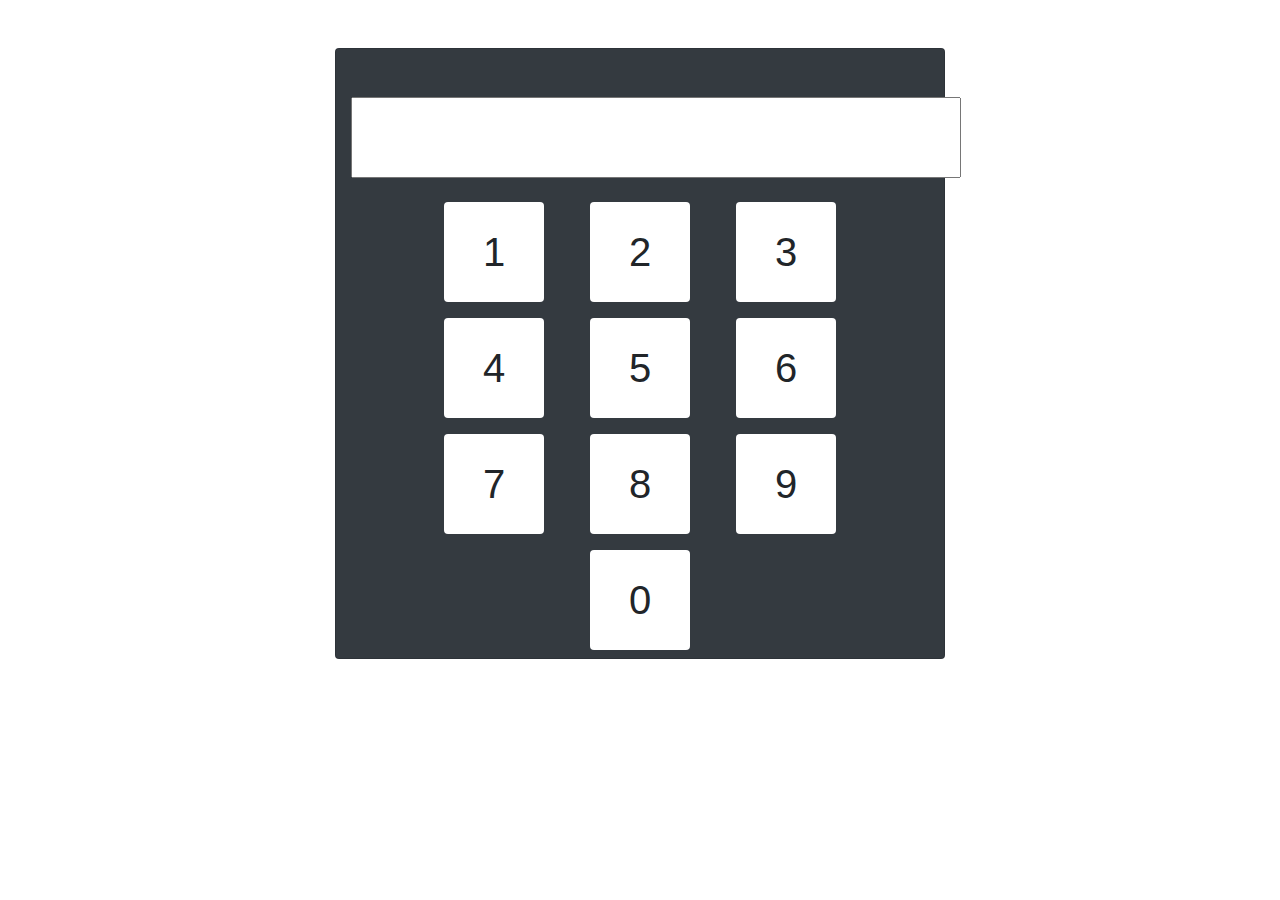
==== index.html @ e39f2fd8 "simple buttons and entry made" ====
<html lang="en">
<head>
    <meta charset="UTF-8">
    <meta name="viewport" content="width=device-width, initial-scale=1.0">
    <title>Calculator</title>
    
    <script src="https://ajax.googleapis.com/ajax/libs/jquery/3.7.1/jquery.min.js"></script>
    <link rel="stylesheet" href="https://cdn.jsdelivr.net/npm/bootstrap@4.3.1/dist/css/bootstrap.min.css" integrity="sha384-ggOyR0iXCbMQv3Xipma34MD+dH/1fQ784/j6cY/iJTQUOhcWr7x9JvoRxT2MZw1T" crossorigin="anonymous">
    <link rel="stylesheet" href="style/style.css">

    <script src="scripts/validate_input.js">
    </script>
    <script src="scripts/buttons.js"></script>

</head>
<body>
    
    <div class="container mt-5" >

        
        

        <div class="card bg-dark">
            <div class="row mx-auto">
                <div class="col-3">
                    <form action="">
                        <input type="text" id="berekening" oninput="validateInput(event)" title="Please enter numbers and the symbols *, -, +, / only" required class="mt-5">
                    </form>
                </div>
            </div>
            <div class="row mx-auto">
                <div class="col">
                <button class="btn bg-white" id="cal-1">1</button>
                </div>
                <div class="col">
                <button class="btn bg-white" id="cal-2">2</button>
                </div>
                <div class="col">
                <button class="btn bg-white" id="cal-3">3</button>
                </div>
            </div>
            <div class="row mx-auto">
                <div class="col">
                <button class="btn bg-white" id="cal-4">4</button>
                </div>
                <div class="col">
                <button class="btn bg-white" id="cal-5">5</button>
                </div>
                <div class="col">
                <button class="btn bg-white" id="cal-6">6</button>
                </div>
            </div>
            <div class="row mx-auto">
                <div class="col">
                <button class="btn bg-white" id="cal-7">7</button>
                </div>
                <div class="col">
                <button class="btn bg-white" id="cal-8">8</button>
                </div>
                <div class="col">
                <button class="btn bg-white" id="cal-9">9</button>
                </div>
            </div>
            <div class="row mx-auto">
                <div class="col-3">
                <button class="btn bg-white" id="cal-0">0</button>
                
                </div>
            </div>
            
        </div>
    </div>
    
    </div>
</body>
</html>
---- style/style.css ----
.btn{
    display: flex;
    width: 15vw;
    margin: 0.5rem;
    
    height: 15vw;
    max-width: 100px;
    max-height: 100px;
    justify-content: center;
    align-items: center;
    font-size: 6vw;
    
}

.container{

    width: 50%;
    min-width: 500px;
}
#berekening{
    font-size: 50px;
    width: 500%;
}
@media only screen and (min-width:800px) {
    .btn{
        font-size: 40px;
    }
}
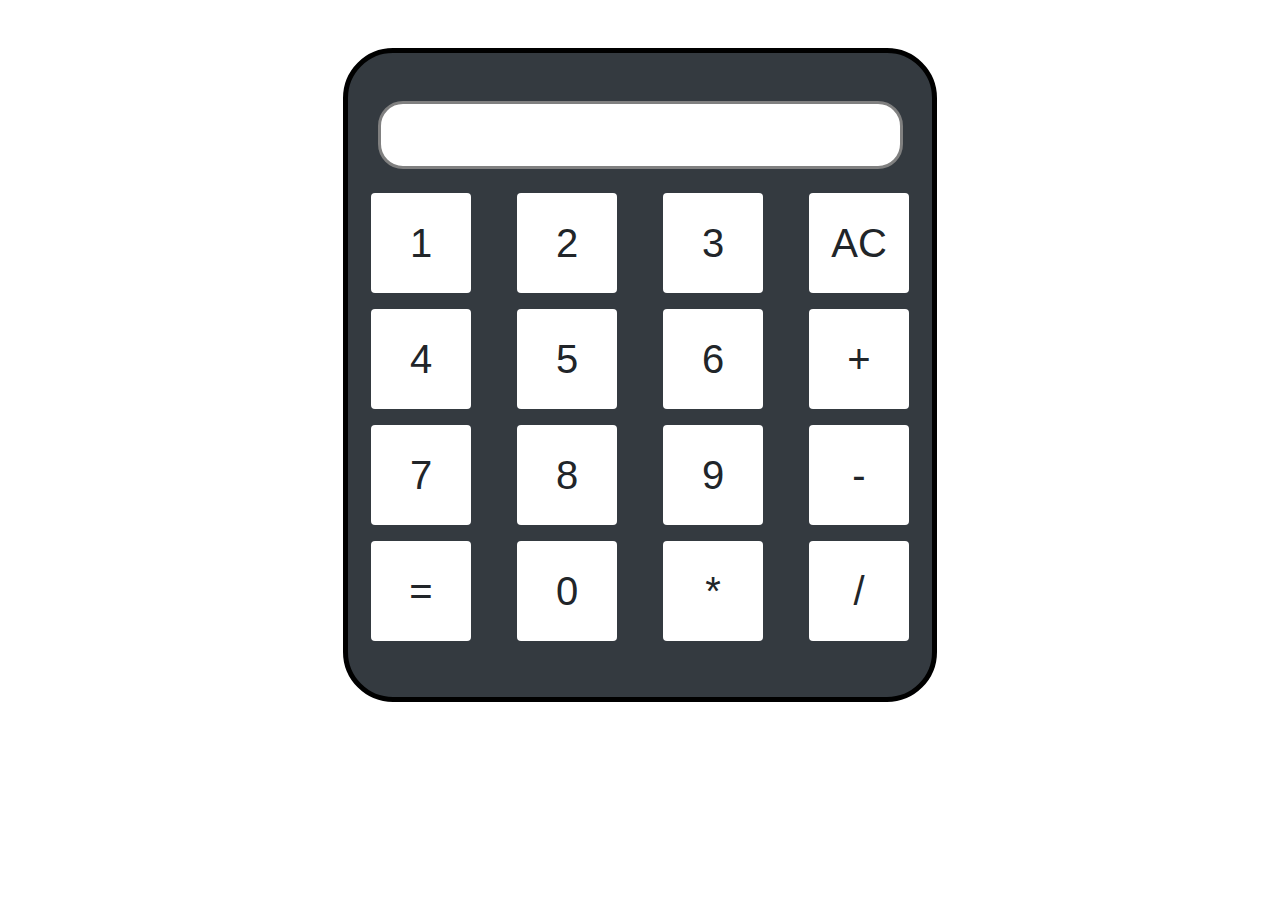
==== commit f1cb71b8: "made the calculator more resposive" ====
--- a/index.html
+++ b/index.html
@@ -14,19 +14,22 @@
 
 </head>
 <body>
-    
-    <div class="container mt-5" >
+<div class="container mt-5">
+
+
+
+    <div class="calculator-container">
 
         
         
 
-        <div class="card bg-dark">
+        <div class="card bg-dark pb-5">
             <div class="row mx-auto">
-                <div class="col-3">
-                    <form action="">
-                        <input type="text" id="berekening" oninput="validateInput(event)" title="Please enter numbers and the symbols *, -, +, / only" required class="mt-5">
-                    </form>
-                </div>
+                
+                <form action="" class="col-12">
+                    <input type="text" id="berekening" oninput="validateInput(event)" title="Please enter numbers and the symbols *, -, +, / only" required class="mt-5">
+                </form>
+                
             </div>
             <div class="row mx-auto">
                 <div class="col">
@@ -37,6 +40,9 @@
                 </div>
                 <div class="col">
                 <button class="btn bg-white" id="cal-3">3</button>
+                </div>
+                <div class="col">
+                    <button class="btn bg-white" id="cal-AC">AC</button>
                 </div>
             </div>
             <div class="row mx-auto">
@@ -49,6 +55,10 @@
                 <div class="col">
                 <button class="btn bg-white" id="cal-6">6</button>
                 </div>
+                <div class="col">
+                    <button class="btn bg-white" id="cal-+">+</button>
+
+                </div>
             </div>
             <div class="row mx-auto">
                 <div class="col">
@@ -60,11 +70,24 @@
                 <div class="col">
                 <button class="btn bg-white" id="cal-9">9</button>
                 </div>
+                <div class="col">
+                    <button class="btn bg-white" id="cal--">-</button>
+                </div>
             </div>
             <div class="row mx-auto">
-                <div class="col-3">
+                <div class="col">
+                    <button class="btn bg-white" id="cal-=">=</button>
+                </div>
+                <div class="col">
+                    
                 <button class="btn bg-white" id="cal-0">0</button>
                 
+                </div>
+                <div class="col">
+                    <button class="btn bg-white" id="cal-*">*</button>
+                </div>
+                <div class="col">
+                    <button class="btn bg-white" id="cal-/">/</button>
                 </div>
             </div>
             
@@ -72,5 +95,6 @@
     </div>
     
     </div>
+</div>
 </body>
 </html>--- a/style/style.css
+++ b/style/style.css
@@ -1,28 +1,46 @@
 .btn{
     display: flex;
-    width: 15vw;
+    width: 13vw;
     margin: 0.5rem;
     
-    height: 15vw;
+    height: 13vw;
     max-width: 100px;
     max-height: 100px;
+    
     justify-content: center;
     align-items: center;
     font-size: 6vw;
     
 }
+.calculator-container{
+    justify-content: center; 
+    display: flex;
+}
 
-.container{
+#berekening{
+    font-size: 40px;
+    border-radius: 25px;
+    border: solid grey 3px
+}
+.card{
+    border: solid black 5px;
+    max-width: fit-content;
+    border-radius: 50px;
 
-    width: 50%;
-    min-width: 500px;
 }
-#berekening{
-    font-size: 50px;
-    width: 500%;
+@media only screen and (min-width:600px) {
+    .btn{
+        font-size: 40px;
+        max-width: 70px;
+        max-height: 70px;
+    }
 }
 @media only screen and (min-width:800px) {
     .btn{
         font-size: 40px;
+        max-width: 100px;
+        max-height: 100px;
     }
+
+    
 }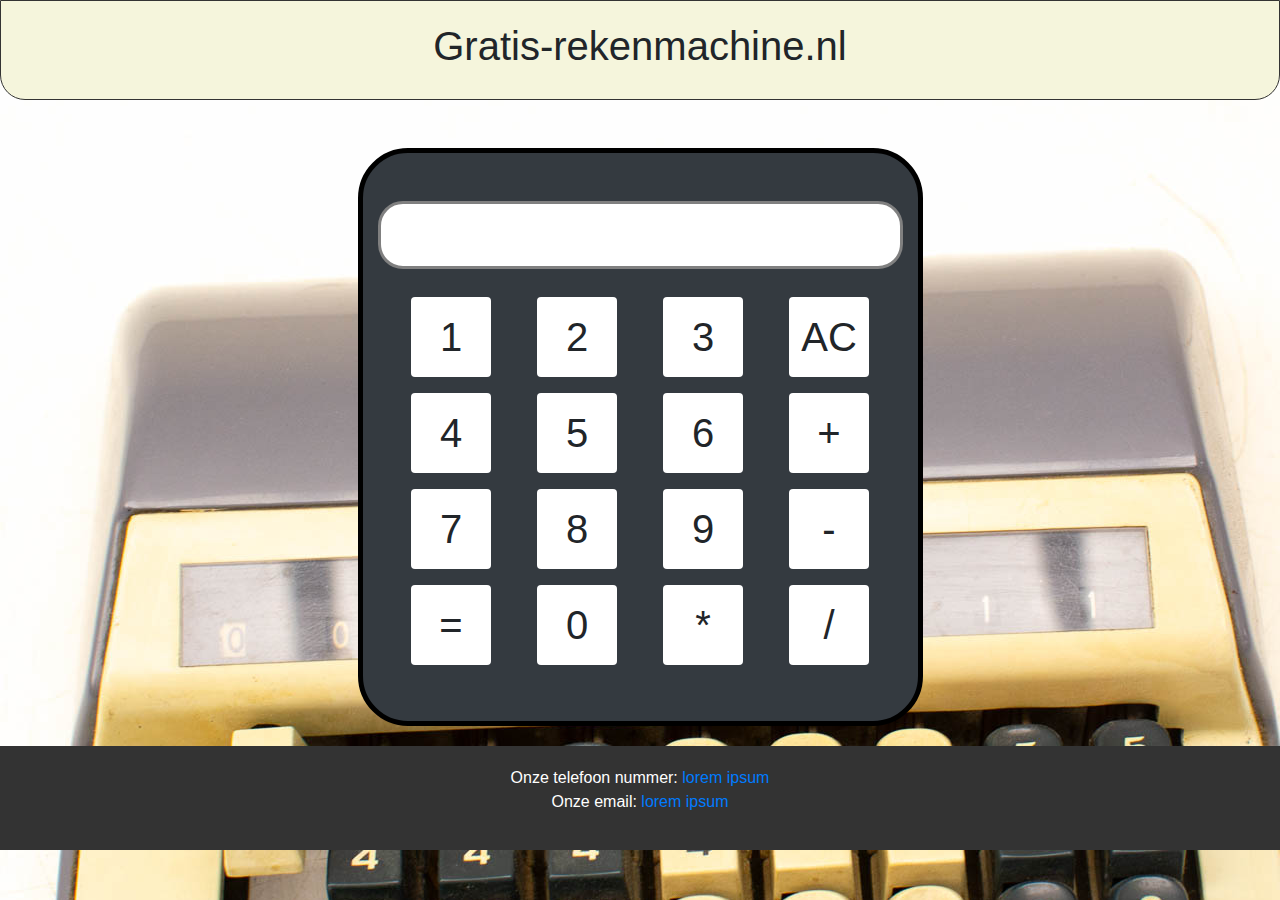
==== commit 1c276079: "header en footer toegevoegd" ====
--- a/index.html
+++ b/index.html
@@ -14,6 +14,10 @@
 
 </head>
 <body>
+    <header>
+        <h1>Gratis-rekenmachine.nl</h1>
+        
+    </header>
 <div class="container mt-5">
 
 
@@ -25,11 +29,11 @@
 
         <div class="card bg-dark pb-5">
             <div class="row mx-auto">
+                <div class="col-12">
                 
-                <form action="" class="col-12">
-                    <input type="text" id="berekening" oninput="validateInput(event)" title="Please enter numbers and the symbols *, -, +, / only" required class="mt-5">
-                </form>
+                    <input type="text" id="berekening" oninput="validateInput(event)" title="Please enter numbers and the symbols *, -, +, / only" required class="mt-5 w-100">
                 
+                </div>
             </div>
             <div class="row mx-auto">
                 <div class="col">
@@ -93,8 +97,13 @@
             
         </div>
     </div>
-    
-    </div>
+
+    </div>    
+    <footer>
+        <p>Onze telefoon nummer: <a href="tel:123456789">lorem ipsum</a>
+        <br>Onze email: <a href="email@gmail.com">lorem ipsum</a>
+        </p>
+    </footer>
 </div>
 </body>
 </html>--- a/style/style.css
+++ b/style/style.css
@@ -1,9 +1,9 @@
 .btn{
     display: flex;
-    width: 13vw;
+    width: 11vw;
     margin: 0.5rem;
     
-    height: 13vw;
+    height: 11vw;
     max-width: 100px;
     max-height: 100px;
     
@@ -28,6 +28,44 @@
     border-radius: 50px;
 
 }
+header{
+    background-color: beige;
+    width: 100%;
+    background-repeat: no-repeat;
+    background-size:auto;
+    display: block;
+    height: 100px;
+    margin-bottom: 20px;
+    text-align: center;
+    background-position: center top 60%;
+    background-size: 100%;
+    display: flex;
+    align-items: center;
+    justify-content: center;
+    border-bottom-left-radius:25px ;
+    border-bottom-right-radius:25px ;
+    border: #333 1px solid;
+    
+}
+
+footer {
+    background-color: #333; 
+    color: #fff; 
+    padding: 20px; 
+    text-align: center; 
+    /*position: fixed; */ 
+    left: 0;
+    bottom: 0; 
+    width: 100%; 
+    margin-top: 20px;
+}
+body{
+    background-image: url('../images/header.jpg');
+    background-position: 20%;
+}
+input{
+margin-bottom: 20px;
+}
 @media only screen and (min-width:600px) {
     .btn{
         font-size: 40px;
@@ -38,8 +76,8 @@
 @media only screen and (min-width:800px) {
     .btn{
         font-size: 40px;
-        max-width: 100px;
-        max-height: 100px;
+        max-width: 80px;
+        max-height: 80px;
     }
 
     
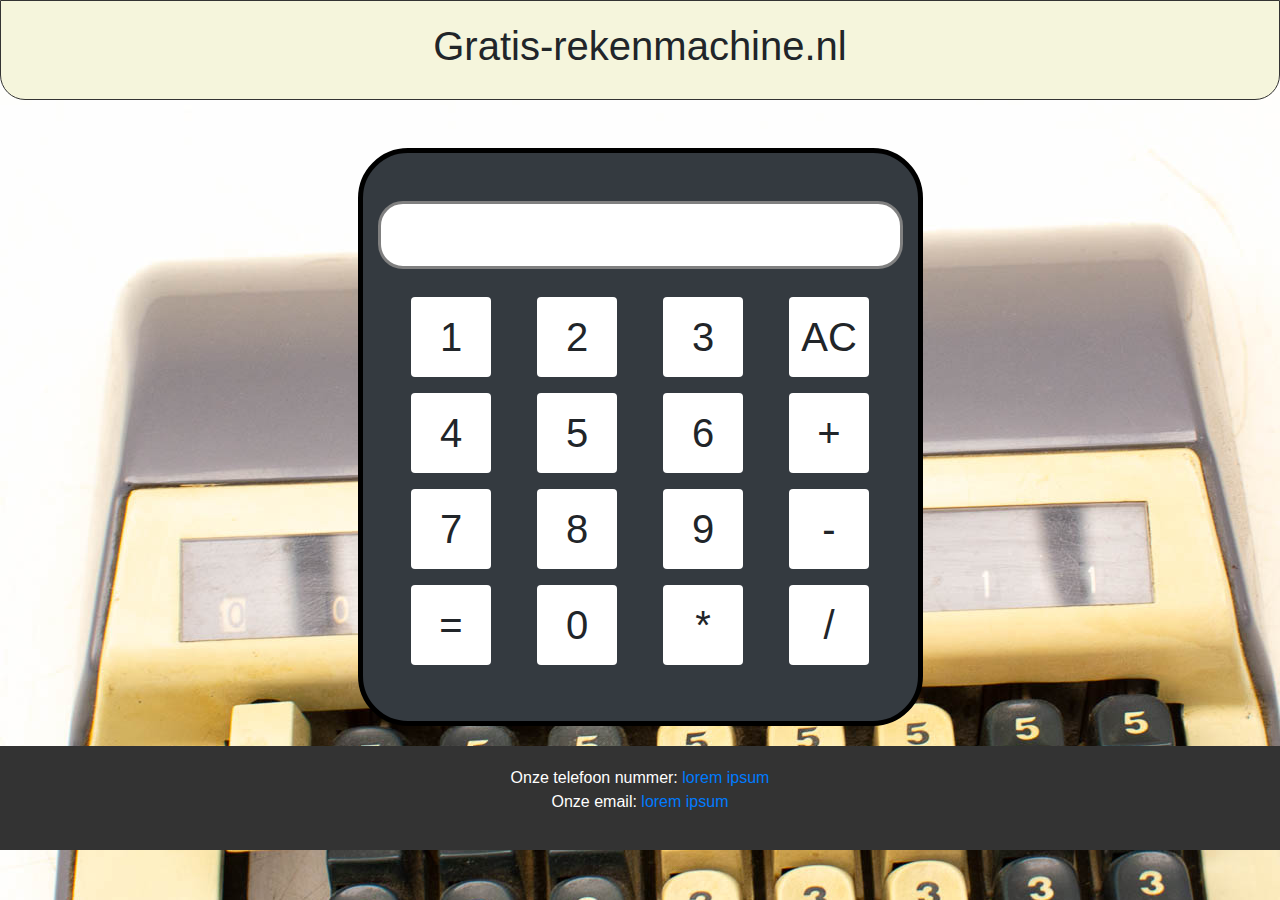
==== commit c143bff1: "minor html errors fixed" ====
--- a/index.html
+++ b/index.html
@@ -1,3 +1,4 @@
+<!DOCTYPE html>
 <html lang="en">
 <head>
     <meta charset="UTF-8">
@@ -104,6 +105,5 @@
         <br>Onze email: <a href="email@gmail.com">lorem ipsum</a>
         </p>
     </footer>
-</div>
 </body>
 </html>